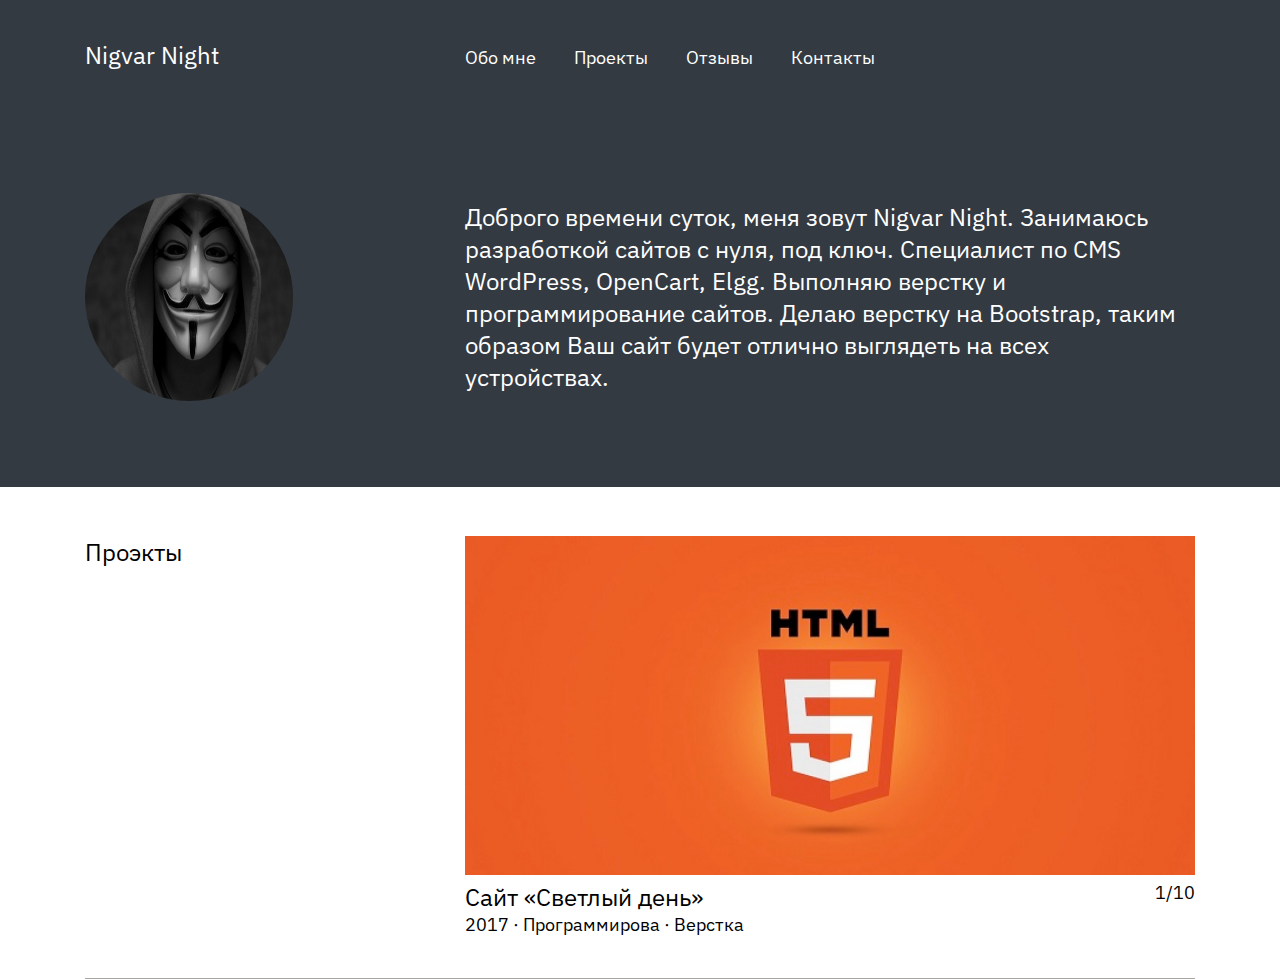
==== public_html/index.html @ 4d7f50e3 "Добавили подкаталог public_html." ====
<!DOCTYPE html>
<html lang="en">

<head>
    <meta charset="UTF-8">
    <meta name="viewport" content="width=device-width, initial-scale=1, shrink-to-fit=no">
    <title>Document</title>
    <link rel="stylesheet" href="css/reset.css">
    <link rel="stylesheet" href="css/bootstrap-grid.min.css">
    <link href="https://fonts.googleapis.com/css?family=IBM+Plex+Sans:400,500,700&amp;subset=cyrillic" rel="stylesheet">
    <link rel="stylesheet" href="css/styles.css">
</head>

<body>
    <header>
        <div class="container">
            <div class="row">
                <div class="col-3">
                    <h1>Nigvar Night</h1>
                </div>
                <div class="col-8 offset-1">
                    <nav>
                        <ul>
                            <li>
                                <a href="#about">Обо мне</a>
                            </li>
                            <li>
                                <a href="#projeсts">Проекты</a>
                            </li>
                            <li>
                                <a href="#reviews">Отзывы</a>
                            </li>
                            <li>
                                <a href="#contacts">Контакты</a>
                            </li>
                        </ul>
                    </nav>
                </div>
            </div>
            <!-- /.row -->
        </div>
    </header>
    <section id="about">
        <div class="container">
            <div class="row">
                <div class="col-3">
                    <figure>
                        <img src="img/about/photo.jpg" alt="photo.jpg">
                    </figure>
                </div>
                <div class="col-8 offset-1">
                    <p>Доброго времени суток, меня зовут Nigvar Night. Занимаюсь разработкой сайтов с нуля, под ключ. Специалист
                        по CMS WordPress, OpenCart, Elgg. Выполняю верстку и программирование сайтов. Делаю верстку на Bootstrap,
                        таким образом Ваш сайт будет отлично выглядеть на всех устройствах. </p>
                </div>
            </div>
        </div>
    </section>
    <!-- /#about -->
    <section id="projects">
        <div class="container">
            <div class="wrapper">
                <div class="row">
                    <div class="col-3">
                        <h2>Проэкты</h2>
                    </div>
                    <div class="col-8 offset-1">
                        <figure>
                            <img src="img/html5.jpg" alt="html5">
                            <figcaption>
                                <div class="row">
                                    <div class="col-10">
                                        <h3>Сайт «Светлый день»</h3>
                                    </div>
                                    <div class="col-2">
                                        <div class="counter">1/10</div>
                                    </div>
                                </div>
                                2017 · Программирова · Верстка
                            </figcaption>
                        </figure>
                    </div>
                </div>
                <!-- /.row -->
            </div>
            <!-- /.wrapper -->
        </div>
        <!-- /.container -->
    </section>
    <!-- /#project -->
</body>

</html>
---- public_html/css/styles.css ----
body {
    background-color: #ffffff;
    color: #000000;
                    font-size: 18px;
                    line-height: 24px;
    font-family: 'IBM Plex Sans', sans-serif;
}

h1,
h2 {
    font-size: 24px;
    line-height: 32px;
}

/* Разделы сайта */

header {
    background-color: #333a42;
    color: #ffffff;
    padding-top: 39px;
}

header nav ul {
    padding-top: 7px;
    padding-bottom: 2px;
}

header nav ul li {
    line-height: 23px;
    margin-right: 34px;
    display: inline-block;
}

header nav ul li a {
    display: block;
}

#about {
    padding-top: 121px;
    padding-bottom: 80px;
    background-color: #333a42;
    color: #ffffff;
}

#about figure img {
    height: 208px;
    width: 208px;
    border-radius: 50%;
}

#about p {
    font-size: 24px;
    line-height: 32px;
    padding-top: 8px;
    padding-bottom: 8px;
}

#projects .wrapper {
    padding-top: 49px;
    padding-bottom: 42px;
    border-bottom: 1px solid #a6a5a1;
}

#projects figure img {
    width: 100%;
}

#projects figure figcaption {
    line-height: 23px;
}

#projects figure figcaption h3 {
    font-size: 24px;
    line-height: 32px;
}

#projects figure figcaption .counter {
    text-align: right;
}
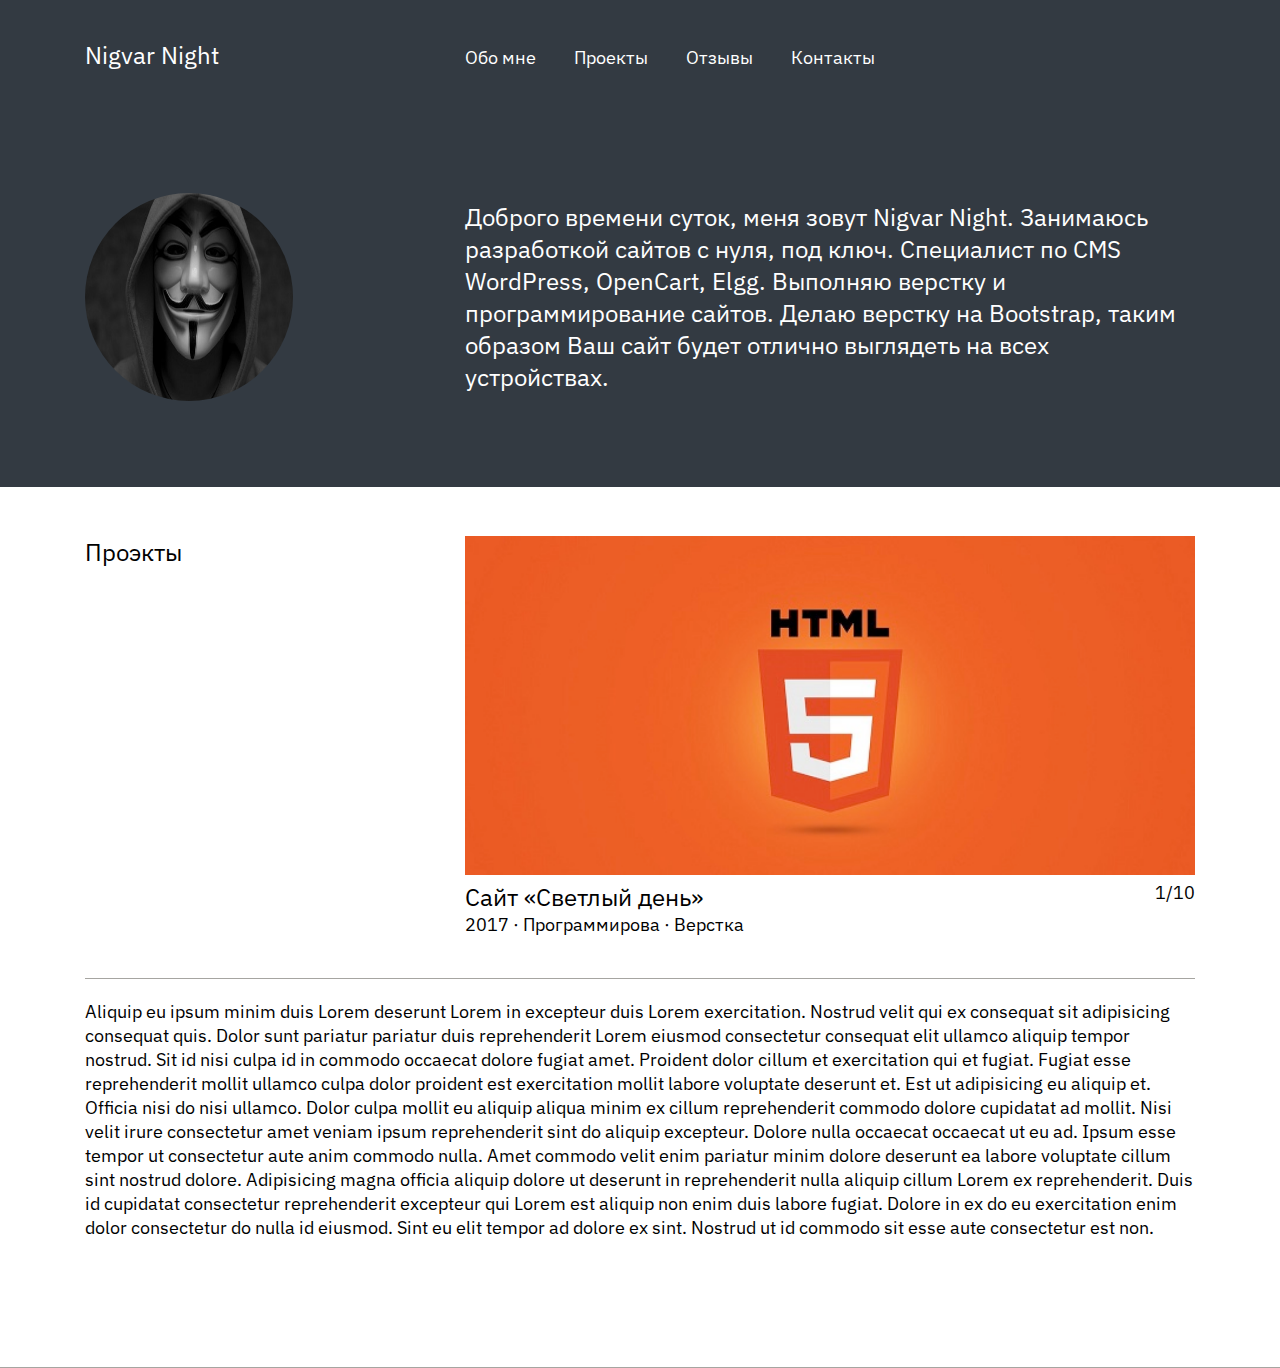
==== commit edc9e926: "Начали раздел Отзывы." ====
--- a/public_html/index.html
+++ b/public_html/index.html
@@ -88,6 +88,26 @@
         <!-- /.container -->
     </section>
     <!-- /#project -->
+
+    <section id="reviews">
+        <div class="wrapper">
+            <div class="container">
+                Aliquip eu ipsum minim duis Lorem deserunt Lorem in excepteur duis Lorem exercitation. Nostrud velit qui ex consequat sit
+                adipisicing consequat quis. Dolor sunt pariatur pariatur duis reprehenderit Lorem eiusmod consectetur consequat
+                elit ullamco aliquip tempor nostrud. Sit id nisi culpa id in commodo occaecat dolore fugiat amet. Proident
+                dolor cillum et exercitation qui et fugiat. Fugiat esse reprehenderit mollit ullamco culpa dolor proident
+                est exercitation mollit labore voluptate deserunt et. Est ut adipisicing eu aliquip et. Officia nisi do nisi
+                ullamco. Dolor culpa mollit eu aliquip aliqua minim ex cillum reprehenderit commodo dolore cupidatat ad mollit.
+                Nisi velit irure consectetur amet veniam ipsum reprehenderit sint do aliquip excepteur. Dolore nulla occaecat
+                occaecat ut eu ad. Ipsum esse tempor ut consectetur aute anim commodo nulla. Amet commodo velit enim pariatur
+                minim dolore deserunt ea labore voluptate cillum sint nostrud dolore. Adipisicing magna officia aliquip dolore
+                ut deserunt in reprehenderit nulla aliquip cillum Lorem ex reprehenderit. Duis id cupidatat consectetur reprehenderit
+                excepteur qui Lorem est aliquip non enim duis labore fugiat. Dolore in ex do eu exercitation enim dolor consectetur
+                do nulla id eiusmod. Sint eu elit tempor ad dolore ex sint. Nostrud ut id commodo sit esse aute consectetur
+                est non.
+            </div>
+        </div>
+    </section>
 </body>
 
 </html>--- a/public_html/css/styles.css
+++ b/public_html/css/styles.css
@@ -1,8 +1,8 @@
 body {
     background-color: #ffffff;
     color: #000000;
-                    font-size: 18px;
-                    line-height: 24px;
+    font-size: 18px;
+    line-height: 24px;
     font-family: 'IBM Plex Sans', sans-serif;
 }
 
@@ -76,4 +76,10 @@
 
 #projects figure figcaption .counter {
     text-align: right;
+}
+
+#reviews .wrapper{
+    padding-top: 21px;
+    padding-bottom: 127px;
+    border-bottom: 1px solid #a6a5a1;
 }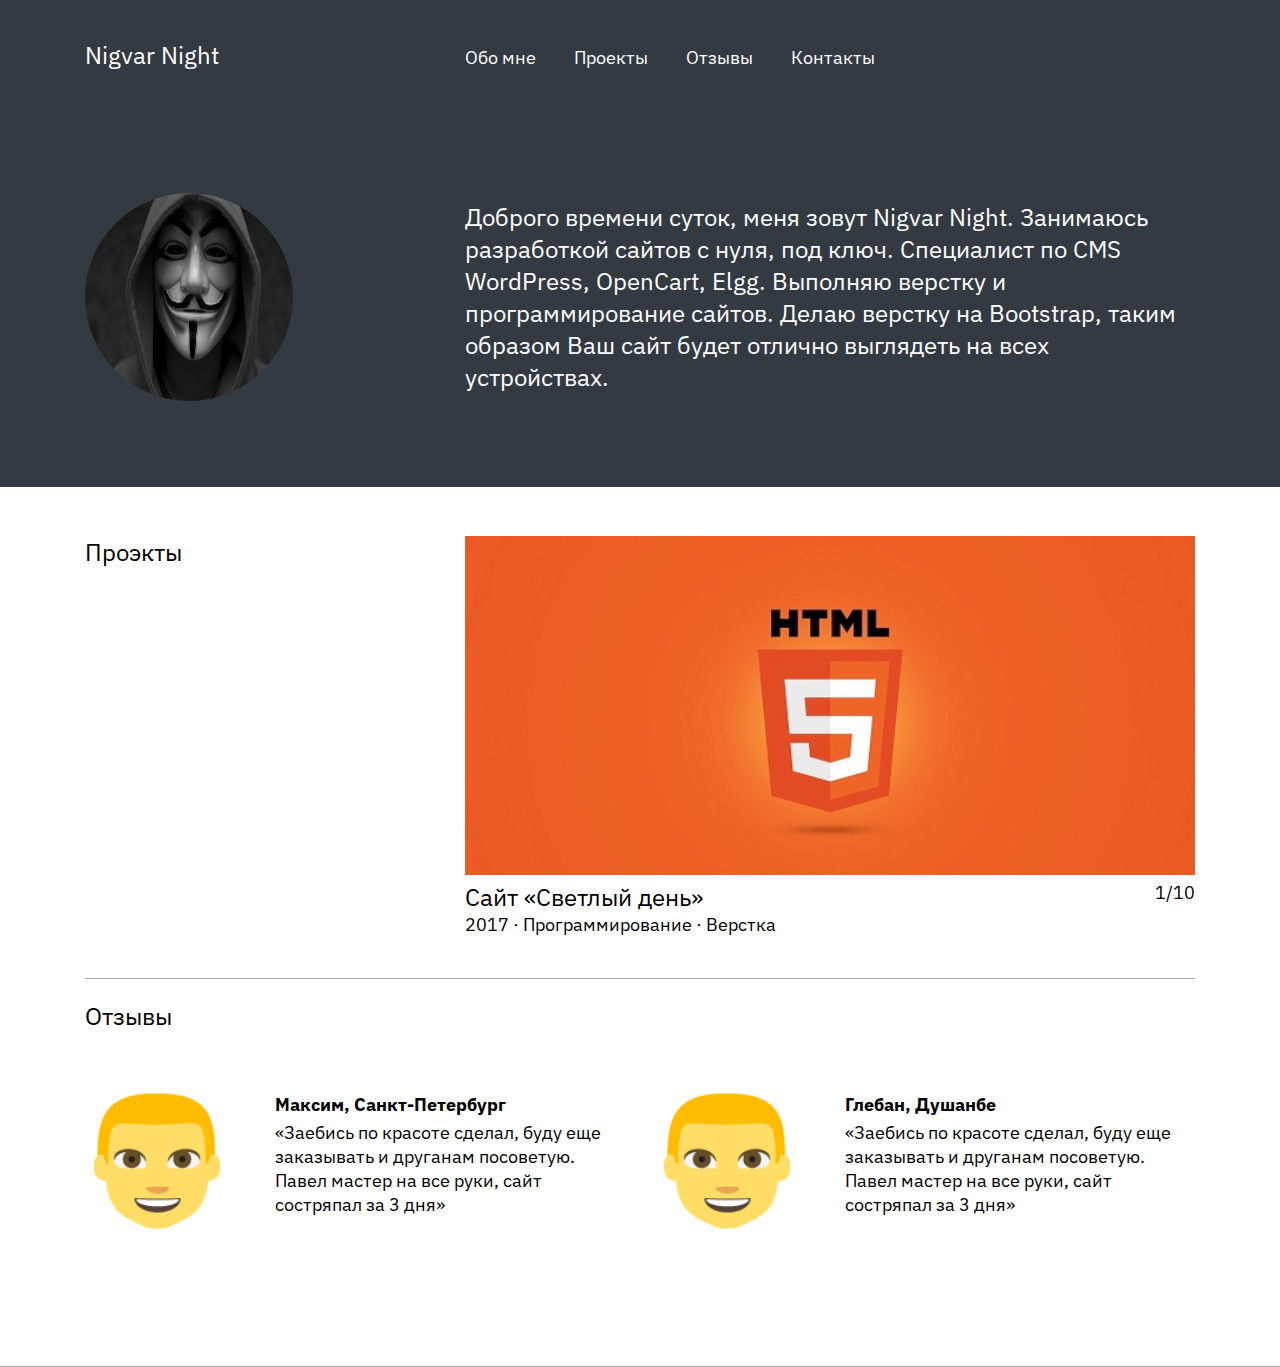
==== commit 9232c18e: "Закончел верстать раздел #reviews." ====
--- a/public_html/index.html
+++ b/public_html/index.html
@@ -76,7 +76,7 @@
                                         <div class="counter">1/10</div>
                                     </div>
                                 </div>
-                                2017 · Программирова · Верстка
+                                2017 · Программирование · Верстка
                             </figcaption>
                         </figure>
                     </div>
@@ -92,22 +92,36 @@
     <section id="reviews">
         <div class="wrapper">
             <div class="container">
-                Aliquip eu ipsum minim duis Lorem deserunt Lorem in excepteur duis Lorem exercitation. Nostrud velit qui ex consequat sit
-                adipisicing consequat quis. Dolor sunt pariatur pariatur duis reprehenderit Lorem eiusmod consectetur consequat
-                elit ullamco aliquip tempor nostrud. Sit id nisi culpa id in commodo occaecat dolore fugiat amet. Proident
-                dolor cillum et exercitation qui et fugiat. Fugiat esse reprehenderit mollit ullamco culpa dolor proident
-                est exercitation mollit labore voluptate deserunt et. Est ut adipisicing eu aliquip et. Officia nisi do nisi
-                ullamco. Dolor culpa mollit eu aliquip aliqua minim ex cillum reprehenderit commodo dolore cupidatat ad mollit.
-                Nisi velit irure consectetur amet veniam ipsum reprehenderit sint do aliquip excepteur. Dolore nulla occaecat
-                occaecat ut eu ad. Ipsum esse tempor ut consectetur aute anim commodo nulla. Amet commodo velit enim pariatur
-                minim dolore deserunt ea labore voluptate cillum sint nostrud dolore. Adipisicing magna officia aliquip dolore
-                ut deserunt in reprehenderit nulla aliquip cillum Lorem ex reprehenderit. Duis id cupidatat consectetur reprehenderit
-                excepteur qui Lorem est aliquip non enim duis labore fugiat. Dolore in ex do eu exercitation enim dolor consectetur
-                do nulla id eiusmod. Sint eu elit tempor ad dolore ex sint. Nostrud ut id commodo sit esse aute consectetur
-                est non.
+                <h2>Отзывы</h2>
+                <div class="row">
+                    <div class="col-2">
+                        <figure>
+                            <img src="img/client.png" alt="client">
+                        </figure>
+                    </div>
+                    <div class="col-4">
+                        <h3>Максим, Санкт-Петербург</h3>
+                        <p>«Заебись по красоте сделал, буду еще заказывать и друганам посоветую. Павел мастер на все руки, сайт
+                            состряпал за 3 дня»</p>
+                    </div>
+                    <div class="col-2">
+                        <figure>
+                            <img src="img/client.png" alt="client">
+                        </figure>
+                    </div>
+                    <div class="col-4">
+                        <h3>Глебан, Душанбе</h3>
+                        <p>«Заебись по красоте сделал, буду еще заказывать и друганам посоветую. Павел мастер на все руки, сайт
+                            состряпал за 3 дня»</p>
+                    </div>
+                </div>
+                <!-- /.row -->
             </div>
+            <!--container-->
         </div>
+        <!--wrapper-->
     </section>
+    <!--#reviews-->
 </body>
 
 </html>--- a/public_html/css/styles.css
+++ b/public_html/css/styles.css
@@ -78,8 +78,23 @@
     text-align: right;
 }
 
-#reviews .wrapper{
+#reviews .wrapper {
     padding-top: 21px;
     padding-bottom: 127px;
     border-bottom: 1px solid #a6a5a1;
+}
+
+#reviews .wrapper h2 {
+    margin-bottom: 57px;
+}
+
+#reviews .wrapper h3 {
+    font-weight: 700;
+    line-height: 32px;
+}
+
+#reviews .wrapper figure img {
+    height: 144px;
+    width: 144px;
+    border-radius: 50%;
 }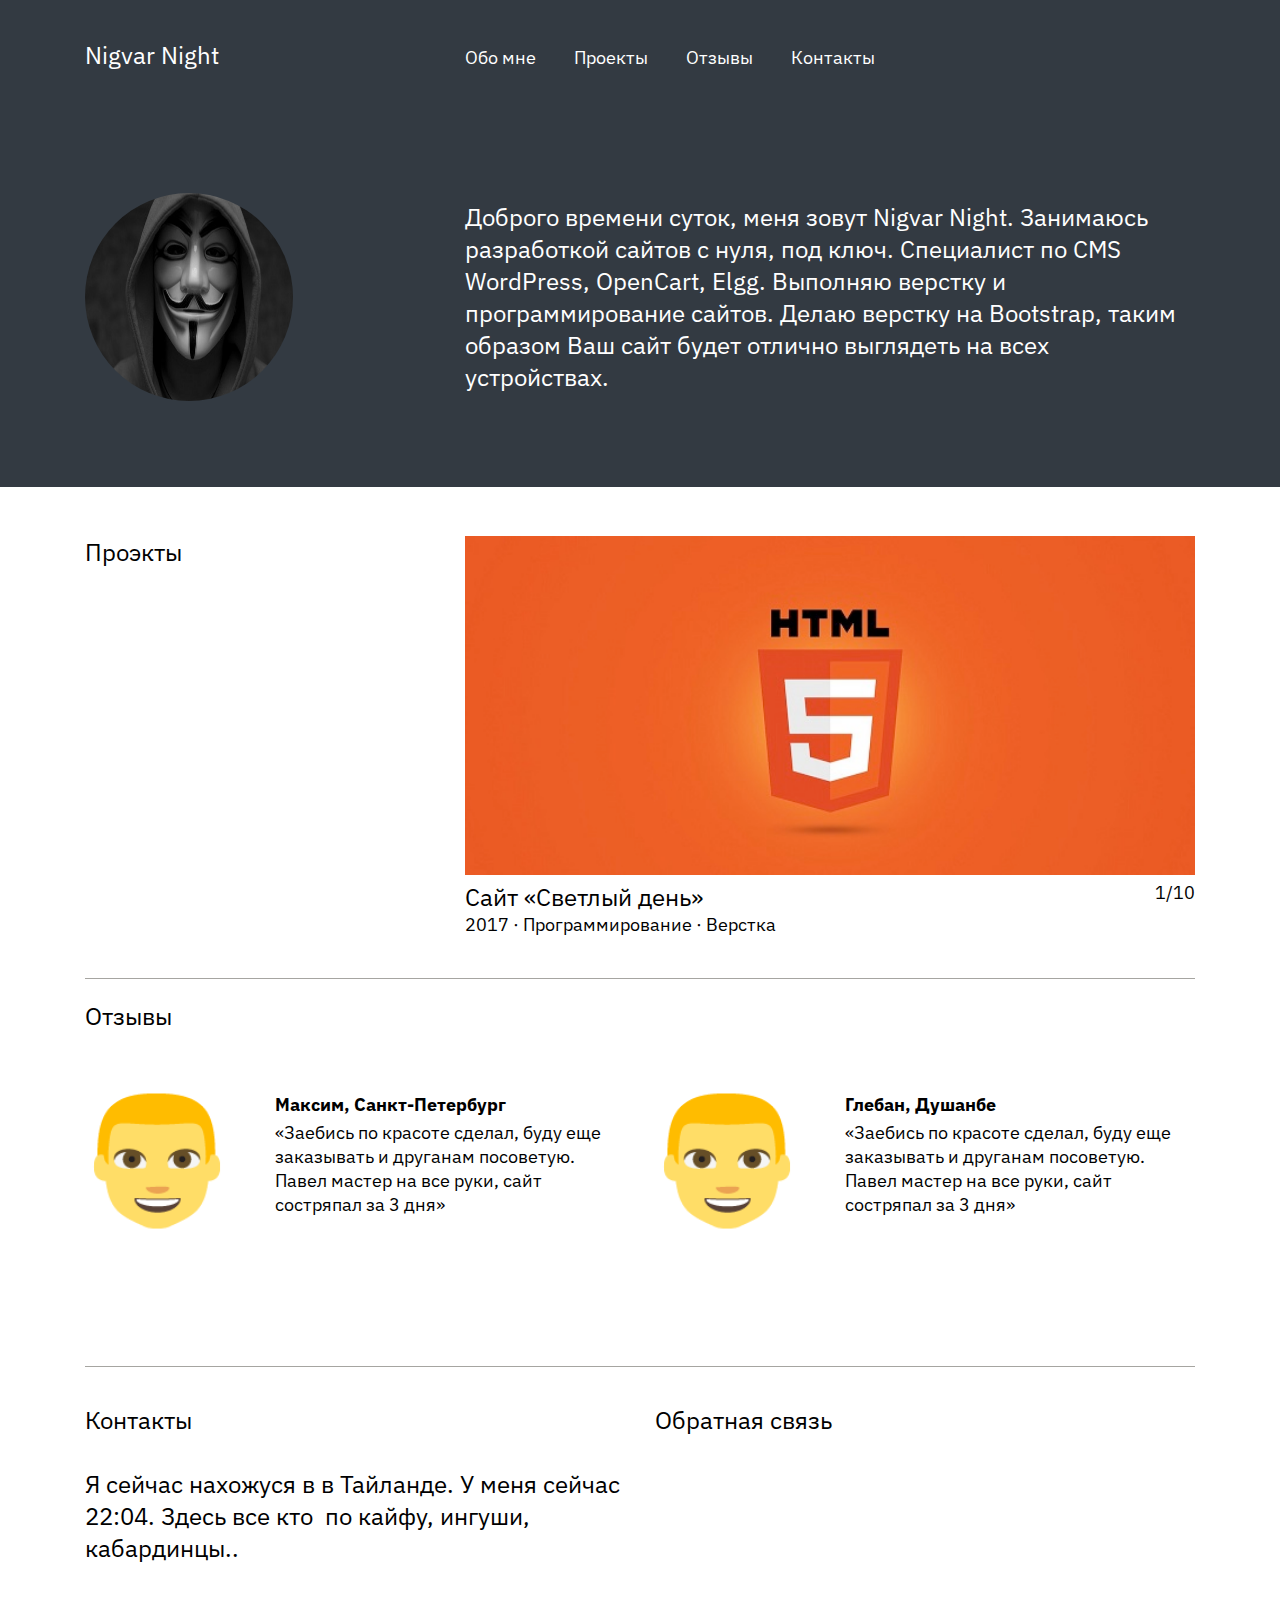
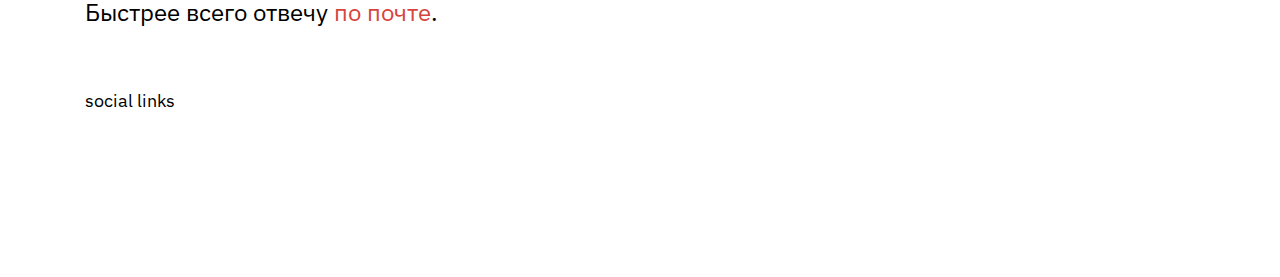
==== commit 8b769461: "Сделали раздел #contacts .contacts, подправили раздел #reviews." ====
--- a/public_html/index.html
+++ b/public_html/index.html
@@ -90,8 +90,8 @@
     <!-- /#project -->
 
     <section id="reviews">
-        <div class="wrapper">
-            <div class="container">
+        <div class="container">
+            <div class="wrapper">
                 <h2>Отзывы</h2>
                 <div class="row">
                     <div class="col-2">
@@ -117,11 +117,42 @@
                 </div>
                 <!-- /.row -->
             </div>
-            <!--container-->
+            <!--wrapper-->
         </div>
-        <!--wrapper-->
+        <!--container-->
+
     </section>
     <!--#reviews-->
+
+    <section id="contacts">
+        <div class="container">
+            <div class="row">
+                <div class="col-6">
+                    <div class="contacts">
+                        <h2>Контакты</h2>
+                        <p>Я сейчас нахожуся в в Тайланде. У меня сейчас 22:04. Здесь все кто  +по кайфу, ингуши, кабардинцы..</p>
+                        <p>Быстрее всего отвечу <a class="mailto" href="mailto:azrail13@bk.ru">по почте</a>.</p>
+                        <div class="social-links">
+                            social links
+                        </div>
+                    </div>
+                    <!-- /.contacts -->
+
+                </div>
+                <!-- /.col-6 -->
+                <div class="col-6">
+                    <div class="feedback">
+                        <h2>Обратная связь</h2>
+                    </div>
+                    <!-- /.feedback -->
+                </div>
+                <!-- /.col-6 -->
+            </div>
+            <!-- /.row -->
+        </div>
+        <!-- /.container -->
+    </section>
+    <!-- /#contacts -->
 </body>
-
 </html>--- a/public_html/css/styles.css
+++ b/public_html/css/styles.css
@@ -97,4 +97,33 @@
     height: 144px;
     width: 144px;
     border-radius: 50%;
+}
+
+#contacts {
+    padding-top: 37px;
+    
+}
+
+#contacts .contacts {
+    padding-bottom: 160px;
+}
+
+#contacts .contacts h2 {
+    margin-bottom: 32px;
+}
+
+#contacts .contacts p {
+    font-size: 24px;
+    line-height: 32px;
+    margin-bottom: 32px;
+}
+#contacts .contacts .mailto {
+    color: #d7443e;
+}
+
+#contacts .contacts .social-links {
+    /* Сейчас текст, потом заменим на картинки */
+    line-height: 32px;
+    /* Увеличили отступ от послденего обзаца до 57px */
+    padding-top: 25px;
 }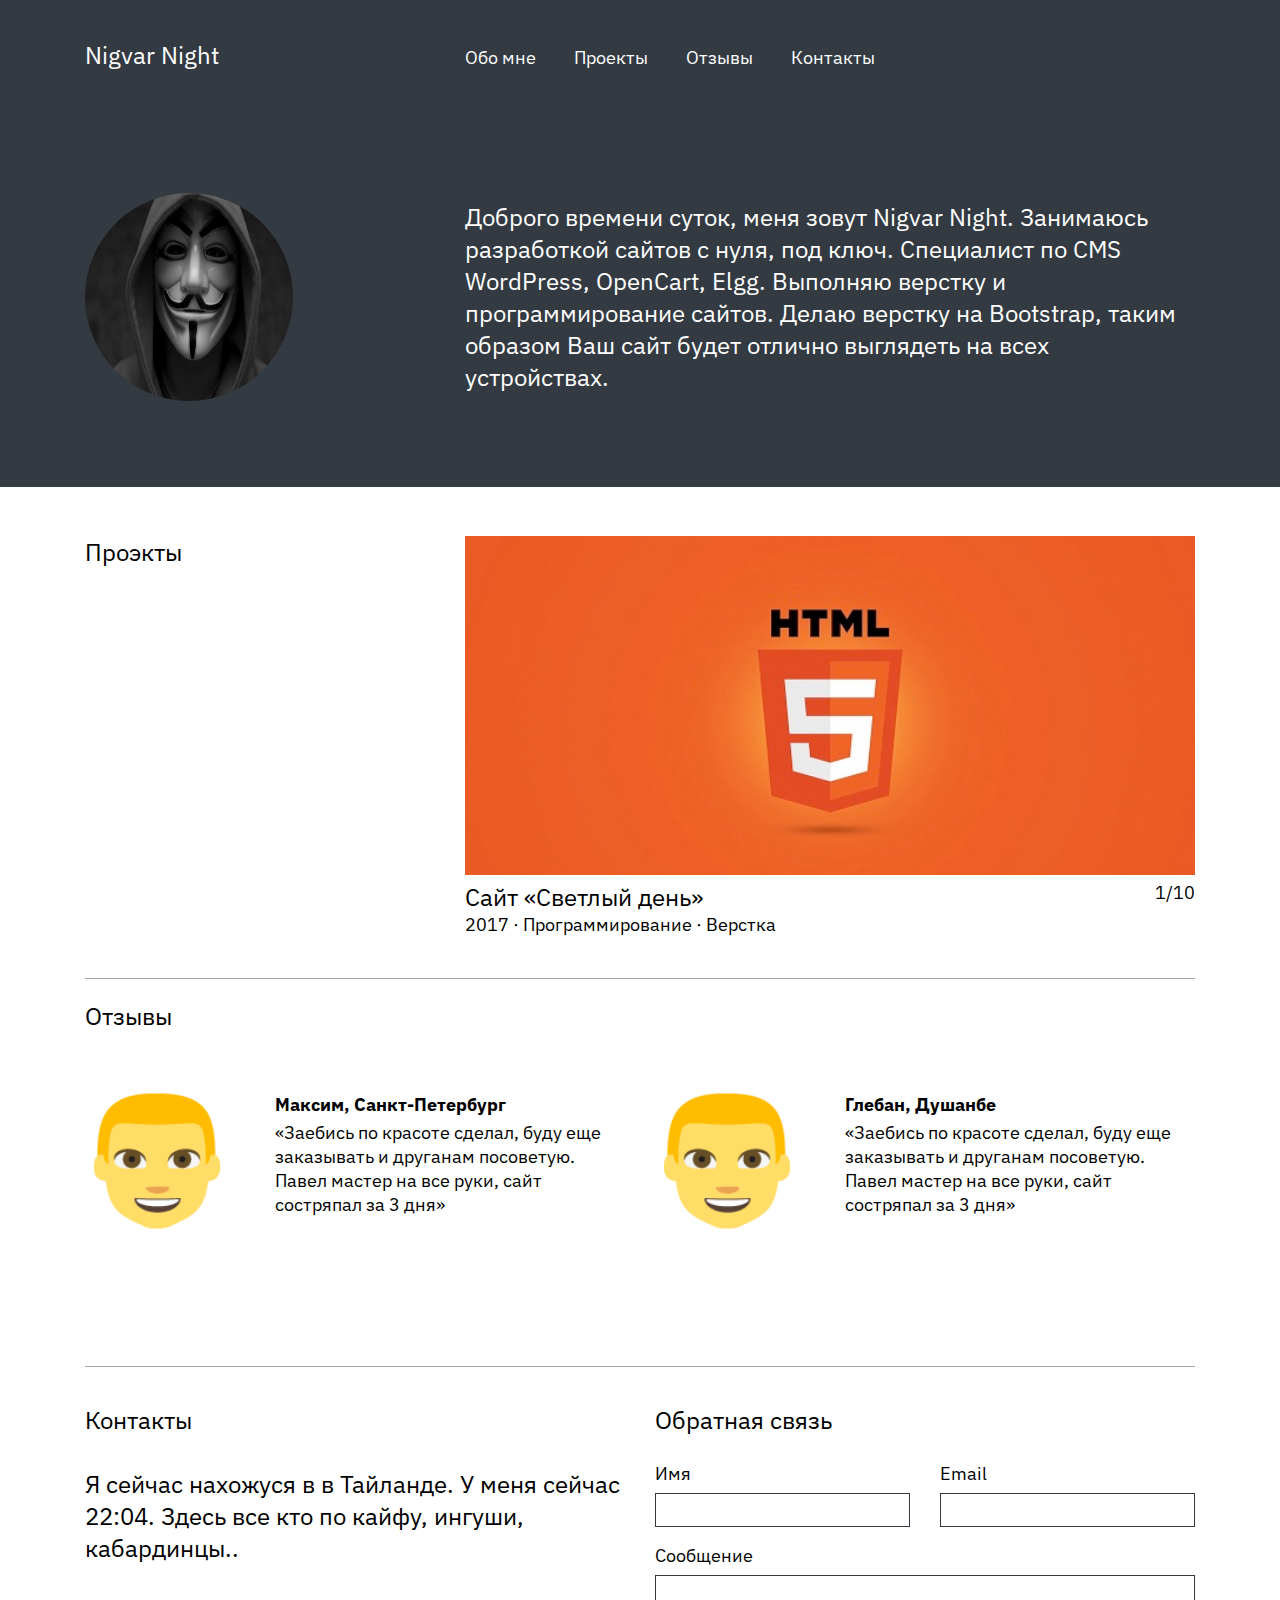
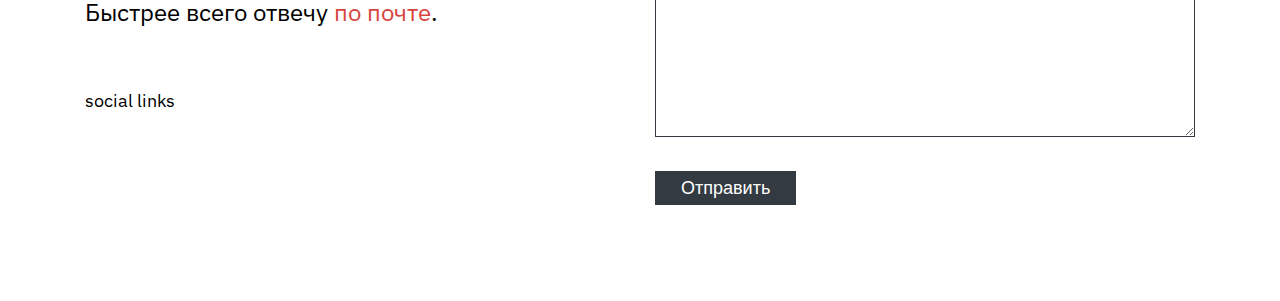
==== commit 8953b5f1: "Merge branch 'variant-2'" ====
--- a/public_html/index.html
+++ b/public_html/index.html
@@ -130,9 +130,9 @@
                 <div class="col-6">
                     <div class="contacts">
                         <h2>Контакты</h2>
-                        <p>Я сейчас нахожуся в в Тайланде. У меня сейчас 22:04. Здесь все кто  -по кайфу, ингуши, кабардинцы..</p>
-                        <p>Быстрее всего отвечу <a class="mailto" href="mailto:azrail13@bk.ru">по почте</a>.</p>
+                        <p>Я сейчас нахожуся в в Тайланде. У меня сейчас 22:04. Здесь все кто по кайфу, ингуши, кабардинцы..</p>
+                        <p>Быстрее всего отвечу
+                            <a class="mailto" href="mailto:azrail13@bk.ru">по почте</a>.</p>
                         <div class="social-links">
                             social links
                         </div>
@@ -144,6 +144,26 @@
                 <div class="col-6">
                     <div class="feedback">
                         <h2>Обратная связь</h2>
+                        <form action="" id="form">
+                            <div class="row">
+                                <div class="col-6">
+                                    <label for="name">Имя</label>
+                                    <input id="name" name="name" required>
+                                </div>
+                                <div class="col-6">
+                                    <label for="email">Email</label>
+                                    <input type="email" name="email" id="email" required>
+                                </div>
+                            </div>
+                            <!-- /.row -->
+                            <div class="textarea">
+                                <label for="message">Сообщение</label>
+                                <textarea name="message" id="message" rows="5" required></textarea>
+                            </div>
+                            <!-- /.textarea -->
+                            <input type="submit" value="Отправить">
+                            <!-- <button type="submit">Отправить</button> -->
+                        </form>
                     </div>
                     <!-- /.feedback -->
                 </div>
@@ -155,4 +175,5 @@
     </section>
     <!-- /#contacts -->
 </body>
+
 </html>--- a/public_html/css/styles.css
+++ b/public_html/css/styles.css
@@ -101,11 +101,7 @@
 
 #contacts {
     padding-top: 37px;
-    
-}
-
-#contacts .contacts {
-    padding-bottom: 160px;
+    padding-bottom: 96px;
 }
 
 #contacts .contacts h2 {
@@ -117,6 +113,7 @@
     line-height: 32px;
     margin-bottom: 32px;
 }
+
 #contacts .contacts .mailto {
     color: #d7443e;
 }
@@ -126,4 +123,48 @@
     line-height: 32px;
     /* Увеличили отступ от послденего обзаца до 57px */
     padding-top: 25px;
+}
+
+#contacts .feedback h2 {
+    margin-bottom: 22px;
+}
+
+#contacts .feedback form label,
+#contacts .feedback form input,
+#contacts .feedback form textarea {
+    display: block;
+    line-height: 32px;
+    padding: 0;
+    font-size: 18px;
+}
+
+#contacts .feedback form label,
+#contacts .feedback form input:not([type="submit"]),
+#contacts .feedback form textarea {
+    width: 100%;
+}
+
+#contacts .feedback form textarea {
+    font-family: 'IBM Plex Sans', sans-serif;
+}
+
+#contacts .feedback form input,
+#contacts .feedback form textarea {
+    border: 1px solid #333a42;
+}
+
+#contacts .feedback form label {
+    margin-bottom: 3px;
+}
+
+#contacts .feedback form input[type="submit"] {
+    padding-right: 25px;
+    padding-left: 25px;
+    background-color: #333a42;
+    color: #ffffff;
+}
+
+#contacts .feedback form .textarea {
+    padding-top: 13px;
+    padding-bottom: 34px;
 }